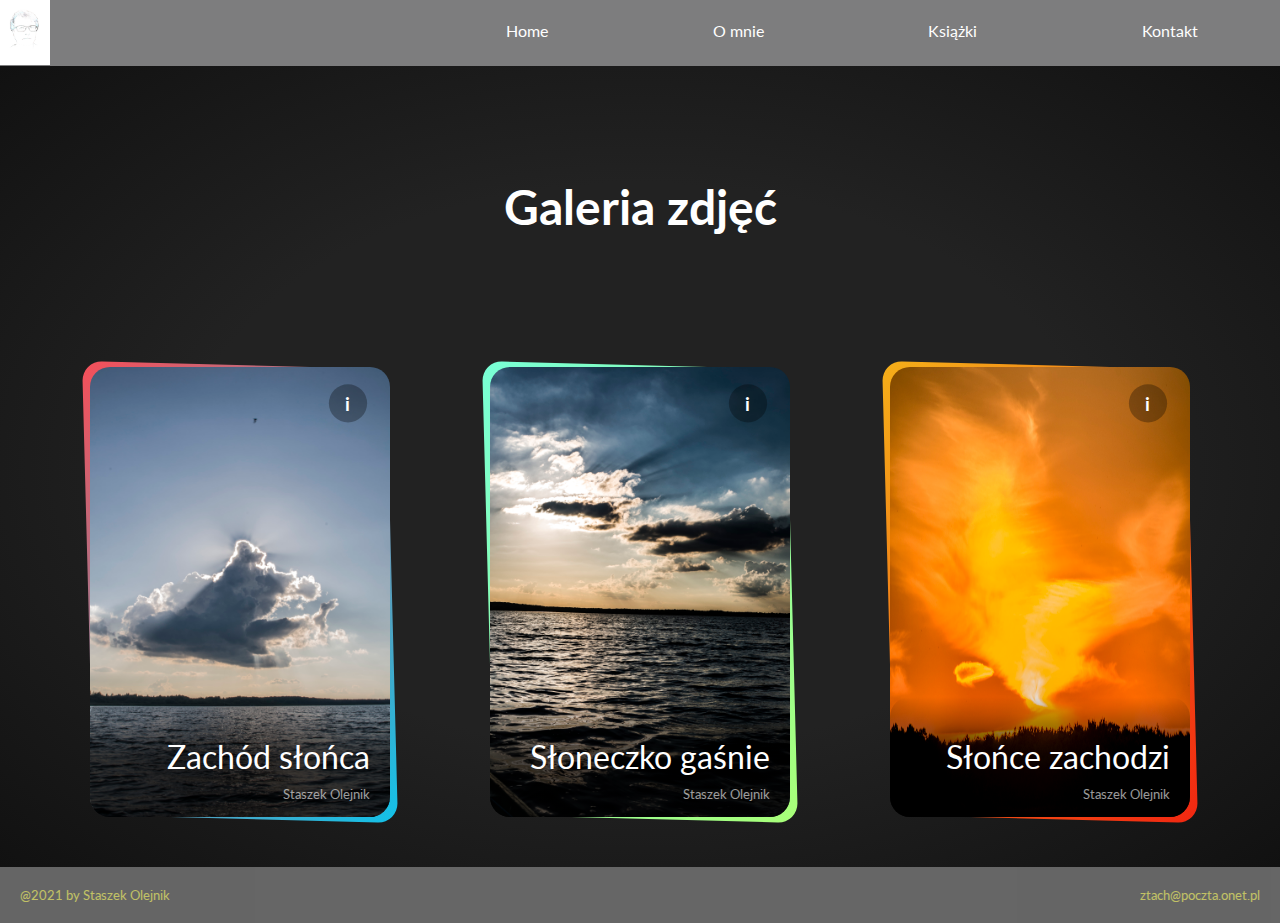
==== index.html @ 5ce07676 "pierwsze wejscie" ====
<!DOCTYPE html>
<html lang="pl">
<head>
    <meta charset="UTF-8">
    <meta name="viewport" content="width=device-width, initial-scale=1.0">
    <meta http-equiv="X-UA-Compatible" content="ie=edge">
    <link href="https://fonts.googleapis.com/css2?family=Lato:wght@400;700;900&display=swap" rel="stylesheet">

    <link rel="stylesheet" href="css/normalize.css">
    <link rel="stylesheet" href="css/style.css">

    <title>O moich książkach</title>
</head>
<body>
    <header class="header header--view" >
        <div class="header__logo">
            <img class="header__logo__img" src="img/staszek.jpg">
        </div>
        <nav class="nav nav--view">
            <ul class="nav__list">
                <li class="nav__list__item">
                    <a class="nav__list__item__link" href="index.html">Home</a>
                </li>
                <li class="nav__list__item">
                    <a class="nav__list__item__link" href="omnie.html">O mnie</a>
                </li>
                <li class="nav__list__item">
                    <a class="nav__list__item__link" href="ksiazki.html">Książki</a>
                        <ul class="subitem">
                            <li class="subitem__item"> 
                                <a class="subitem__link" href="nowosc.html" >Nowość</a> 
                            </li>
                            <li class="subitem__item"> 
                                <a class="subitem__link" href="nobel.html" >Nobel  </a> 
                            </li>
                        </ul>
                </li>
                <li class="nav__list__item">
                    <a class="nav__list__item__link" href="kontakt.html">Kontakt</a>
                </li>
            </ul>
        </nav>
    </header>
    <main>
        
        <article class="galeria">
            <h1 class="galeria__title">Galeria zdjęć</h1>
            <section class="galeria__card">

            <div class="card">
                <div class="card__blur">
                    <div class="card__content">
                        <div class="card__image">
                            <img class="card__img" src="/img/DSC_0005.JPG" alt="" >
                        </div>    
                        <div class="card__title">
                            Zachód słońca
                            <div class="card__author">Staszek Olejnik</div>
                        </div>

                        <div class="card__info">
                            <span class="card__icon">i</span>
                            <h2 class="card__info__title">Opis zdjęć</h2>
                            <p>
                                Wyprawa do nad jezioro "Wytyczno". Zdjęcie robione pod wieczór.
                                Czekamy na zachód słońca.
                            </p>
                        </div>

                    </div>
                </div>
            </div>


            <div class="card">
                <div class="card__blur">
                    <div class="card__content">
                        <div class="card__image">
                            <img class="card__img" src="/img/DSC_0080_1.JPG" alt="" >
                        </div>    
                        <div class="card__title">
                            Słoneczko gaśnie
                            <div class="card__author">Staszek Olejnik</div>
                        </div>

                        <div class="card__info">
                            <span class="card__icon">i</span>
                            <h2 class="card__info__title">Opis zdjęć</h2>
                            <p>
                                Wyprawa do nad jezioro "Wytyczno". Zdjęcie robione pod wieczór.
                                Czekamy na zachód słońca.
                                <br />
                                Słońce już zachodzi i jest za chmurami.
                            </p>
                        </div>
                        
                    </div>
                </div>
            </div>


            <div class="card">
                <div class="card__blur">
                    <div class="card__content">
                        <div class="card__image">
                            <img class="card__img" src="/img/DSC_0444_2.JPG" alt="" >
                        </div>    
                        <div class="card__title">
                            Słońce zachodzi
                            <div class="card__author">Staszek Olejnik</div>
                        </div>

                        <div class="card__info">
                            <span class="card__icon">i</span>
                            <h2 class="card__info__title">Opis zdjęć</h2>
                            <p>
                                Wyprawa do nad jezioro "Wytyczno". Zdjęcie robione pod wieczór.
                                Czekamy na zachód słońca.
                                <br />
                                A tutaj słońce jest za horyzontem!
                                <br />
                                Budzi się Fenix!!!
                            </p>
                        </div>

                        
                    </div>
                </div>
            </div>


            </section>
        </article>

 
    </main>
    <footer class="footer">

        <div class="footer__copyright">
            @2021 by Staszek Olejnik
        </div>
        <div class="footer__email">
            ztach@poczta.onet.pl
        </div>    

    </footer>
</body>
</html>
---- css/style.css ----
body {
  display: -webkit-box;
  display: -ms-flexbox;
  display: flex;
  -webkit-box-orient: vertical;
  -webkit-box-direction: normal;
      -ms-flex-direction: column;
          flex-direction: column;
  -webkit-box-pack: justify;
      -ms-flex-pack: justify;
          justify-content: space-between;
  min-height: 100vh;
  font-family: Lato;
}

header {
  background-color: #7d7d7e;
}

footer {
  background-color: rgba(165, 42, 42, 0.281);
}

.header {
  display: -webkit-box;
  display: -ms-flexbox;
  display: flex;
  -webkit-box-orient: horizontal;
  -webkit-box-direction: normal;
      -ms-flex-direction: row;
          flex-direction: row;
  -webkit-box-pack: justify;
      -ms-flex-pack: justify;
          justify-content: space-between;
  justify-items: center;
}

.header--view {
  color: white;
  height: 66px;
}

.header__logo {
  width: 30%;
}

.header__logo__img {
  width: 50px;
  height: auto;
}

.nav {
  width: 70%;
  display: -webkit-box;
  display: -ms-flexbox;
  display: flex;
  -webkit-box-orient: vertical;
  -webkit-box-direction: normal;
      -ms-flex-direction: column;
          flex-direction: column;
  -webkit-box-pack: center;
      -ms-flex-pack: center;
          justify-content: center;
}

.nav__list {
  display: -webkit-box;
  display: -ms-flexbox;
  display: flex;
  -webkit-box-orient: horizontal;
  -webkit-box-direction: normal;
      -ms-flex-direction: row;
          flex-direction: row;
  -ms-flex-pack: distribute;
      justify-content: space-around;
  justify-items: center;
}

.nav__list__item {
  display: block;
  text-align: center;
  padding: 2% 5%;
  border-bottom: 5px solid #7d7d7e;
  position: relative;
}

.nav__list__item:hover {
  display: block;
  background-color: #adadaf;
  border-bottom: 5px solid #d6d6db;
}

.nav__list__item:hover .subitem {
  visibility: visible;
  opacity: 1;
}

.nav__list__item__link {
  text-decoration: none;
  color: white;
}

/**/
.subitem {
  visibility: hidden;
  position: absolute;
  top: 75%;
  left: 0%;
  z-index: 1000;
  background-color: #7d7d7e;
  line-height: 3;
  -webkit-transition: opacity 0.5s;
  transition: opacity 0.5s;
  opacity: 0;
  -webkit-box-sizing: border-box;
          box-sizing: border-box;
  padding: 0;
}

.subitem__item .subitem__link {
  display: block;
  padding: 5px 60px;
  background-color: #7d7d7e;
  text-align: center;
  -webkit-box-sizing: border-box;
          box-sizing: border-box;
}

.subitem__item .subitem__link:hover {
  -webkit-box-sizing: border-box;
          box-sizing: border-box;
  background-color: #adadaf;
  border-bottom: 5px solid #d6d6db;
}

.subitem__link {
  text-decoration: none;
  color: white;
}

.galeria {
  background: radial-gradient(ellipse at center, #222, #222, #111);
  background-repeat: no-repeat;
  color: white;
  overflow: hidden;
  display: -webkit-box;
  display: -ms-flexbox;
  display: flex;
  -webkit-box-orient: vertical;
  -webkit-box-direction: normal;
      -ms-flex-direction: column;
          flex-direction: column;
  -ms-flex-pack: distribute;
      justify-content: space-around;
  -webkit-box-align: center;
      -ms-flex-align: center;
          align-items: center;
  padding: 50px 0;
}

.galeria__title {
  font-size: 3rem;
  padding: 30px 0 100px;
}

.galeria__card {
  display: -ms-grid;
  display: grid;
  -ms-grid-columns: 1fr 1fr 1fr;
      grid-template-columns: 1fr 1fr 1fr;
  -ms-grid-rows: 1fr;
      grid-template-rows: 1fr;
  -webkit-column-gap: 100px;
          column-gap: 100px;
  row-gap: 100px;
}

.card {
  position: relative;
  z-index: 100;
}

.card::before {
  content: "";
  position: absolute;
  top: -2px;
  left: -2px;
  right: -2px;
  bottom: -2px;
  background-color: white;
  border-radius: 20px;
  -webkit-transform: skew(1.5deg, 1.5deg);
          transform: skew(1.5deg, 1.5deg);
  background: linear-gradient(315deg, #12c2e9, #f64f59);
  z-index: -1;
}

.card__blur::before, .card__blur::after {
  content: "";
  position: absolute;
  top: -2px;
  left: -2px;
  right: -2px;
  bottom: -2px;
  background-color: white;
  border-radius: 20px;
  background: linear-gradient(135deg, red, blue);
  -webkit-filter: blur(30px);
          filter: blur(30px);
  opacity: 0;
  -webkit-transition: 1s;
  transition: 1s;
  z-index: -1;
}

.card__blur::after {
  -webkit-filter: blur(50px);
          filter: blur(50px);
}

.card__blur:hover::before, .card__blur:hover::after {
  opacity: 1;
}

.card__blur:hover .card__blur__img {
  -webkit-filter: grayscale(0) brightness(100%);
          filter: grayscale(0) brightness(100%);
}

.card:nth-child(2)::before {
  background: linear-gradient(315deg, #a8ff78, #78ffd6);
}

.card:nth-child(3)::before {
  background: linear-gradient(315deg, #f12711, #f5af19);
}

.card__content {
  overflow: hidden;
  border-radius: 20px;
  height: 100%;
}

.card__img {
  width: 300px;
  height: 450px;
  display: block;
}

.card__title {
  position: absolute;
  bottom: 0;
  left: 0;
  right: 0;
  text-align: right;
  background-image: -webkit-gradient(linear, left top, left bottom, from(rgba(0, 0, 0, 0)), color-stop(50%, rgba(0, 0, 0, 0.7)));
  background-image: linear-gradient(to bottom, rgba(0, 0, 0, 0), rgba(0, 0, 0, 0.7) 50%);
  padding: 40px 20px 15px;
  font-size: 2rem;
  border-radius: 20px;
}

.card__author {
  font-size: 0.8rem;
  padding: 10px 0 0 0;
  opacity: 0.6;
}

.card__info {
  position: absolute;
  top: 0;
  left: 0;
  right: 0;
  bottom: 0;
  border-radius: 20px;
  background-color: rgba(0, 0, 0, 0.3);
  padding: 10px 20px;
  cursor: help;
  -webkit-clip-path: circle(5% at 86% 8%);
          clip-path: circle(5% at 86% 8%);
  -webkit-transition: background-color 500ms ease-in-out, -webkit-clip-path 500ms ease-in-out;
  transition: background-color 500ms ease-in-out, -webkit-clip-path 500ms ease-in-out;
  transition: background-color 500ms ease-in-out, clip-path 500ms ease-in-out;
  transition: background-color 500ms ease-in-out, clip-path 500ms ease-in-out, -webkit-clip-path 500ms ease-in-out;
}

.card__info:hover {
  background-color: #7878b9;
  -webkit-clip-path: circle(70%);
          clip-path: circle(70%);
}

.card__info:hover .card__icon {
  color: transparent;
}

.card__info p {
  line-height: 1.5;
}

.card__icon {
  position: absolute;
  right: 30px;
  top: 15px;
  font-weight: 700;
  font-size: 1.2rem;
  display: block;
  padding: 10px;
  -webkit-transition: color 500ms;
  transition: color 500ms;
}

.card__info__title {
  font-weight: 600;
  padding: 10px 0 20px;
}

.footer {
  background-color: black;
  color: white;
  padding: 20px;
  display: -webkit-box;
  display: -ms-flexbox;
  display: flex;
  -webkit-box-orient: horizontal;
  -webkit-box-direction: normal;
      -ms-flex-direction: row;
          flex-direction: row;
  -webkit-box-align: center;
      -ms-flex-align: center;
          align-items: center;
  -webkit-box-pack: justify;
      -ms-flex-pack: justify;
          justify-content: space-between;
  opacity: 0.6;
  font-size: 0.8rem;
}

.footer__copyright, .footer__email {
  opacity: 0.6;
  color: yellow;
}
/*# sourceMappingURL=style.css.map */
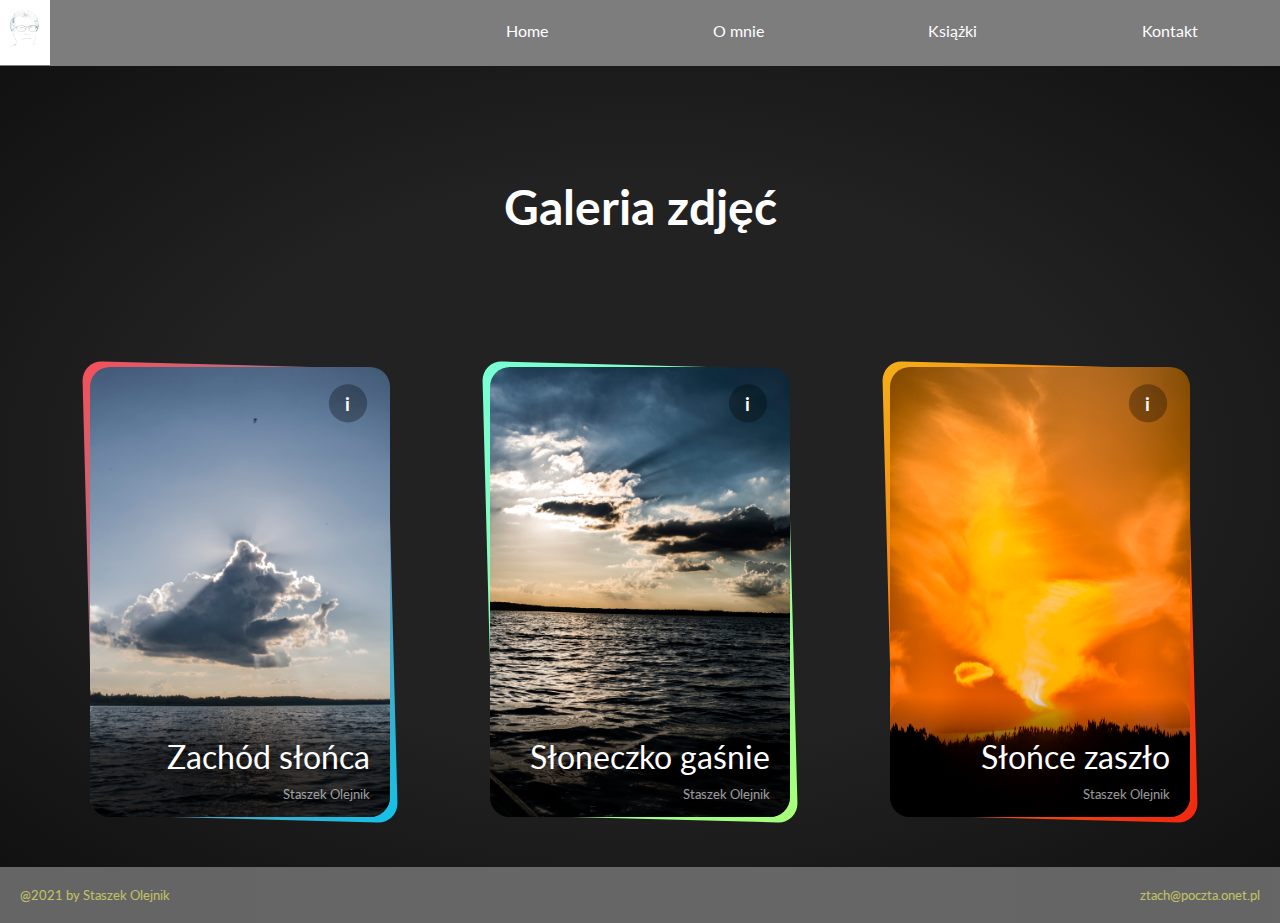
==== commit 8d337cd0: "dodaje navi do pozostalych plikow" ====
--- a/index.html
+++ b/index.html
@@ -6,8 +6,8 @@
     <meta http-equiv="X-UA-Compatible" content="ie=edge">
     <link href="https://fonts.googleapis.com/css2?family=Lato:wght@400;700;900&display=swap" rel="stylesheet">
 
-    <link rel="stylesheet" href="css/normalize.css">
-    <link rel="stylesheet" href="css/style.css">
+    <link rel="stylesheet" href="./css/normalize.css">
+    <link rel="stylesheet" href="./css/style.css">
 
     <title>O moich książkach</title>
 </head>
@@ -28,10 +28,10 @@
                     <a class="nav__list__item__link" href="ksiazki.html">Książki</a>
                         <ul class="subitem">
                             <li class="subitem__item"> 
-                                <a class="subitem__link" href="nowosc.html" >Nowość</a> 
+                                <a class="subitem__item__link" href="nowosc.html" >Nowość</a> 
                             </li>
                             <li class="subitem__item"> 
-                                <a class="subitem__link" href="nobel.html" >Nobel  </a> 
+                                <a class="subitem__item__link" href="nobel.html" >Nobel  </a> 
                             </li>
                         </ul>
                 </li>
@@ -51,7 +51,7 @@
                 <div class="card__blur">
                     <div class="card__content">
                         <div class="card__image">
-                            <img class="card__img" src="/img/DSC_0005.JPG" alt="" >
+                            <img class="card__img" src="./img/DSC_0005.JPG" alt="" >
                         </div>    
                         <div class="card__title">
                             Zachód słońca
@@ -76,7 +76,7 @@
                 <div class="card__blur">
                     <div class="card__content">
                         <div class="card__image">
-                            <img class="card__img" src="/img/DSC_0080_1.JPG" alt="" >
+                            <img class="card__img" src="./img/DSC_0080_1.JPG" alt="" >
                         </div>    
                         <div class="card__title">
                             Słoneczko gaśnie
@@ -103,10 +103,10 @@
                 <div class="card__blur">
                     <div class="card__content">
                         <div class="card__image">
-                            <img class="card__img" src="/img/DSC_0444_2.JPG" alt="" >
+                            <img class="card__img" src="./img/DSC_0444_2.JPG" alt="" >
                         </div>    
                         <div class="card__title">
-                            Słońce zachodzi
+                            Słońce zaszło
                             <div class="card__author">Staszek Olejnik</div>
                         </div>
 
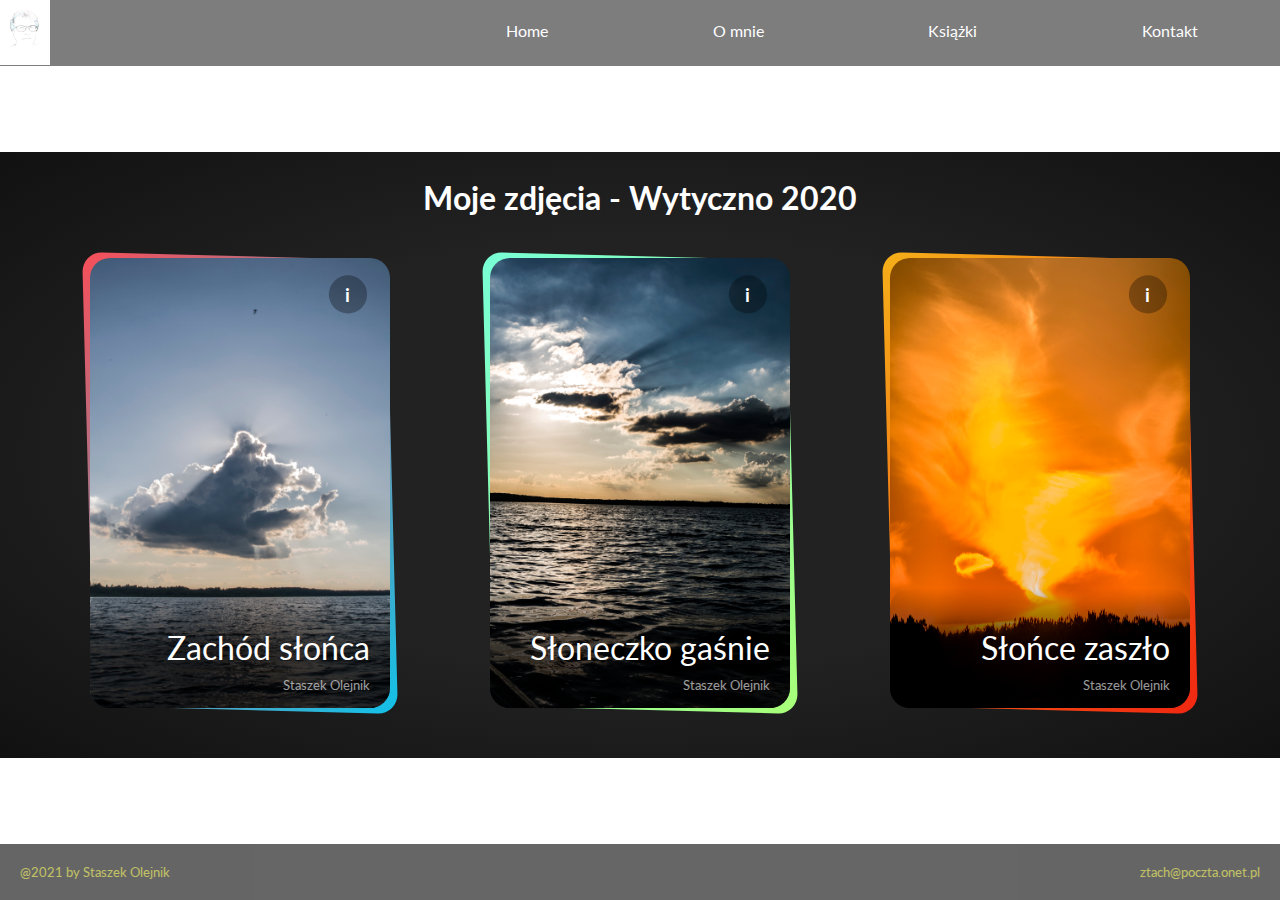
==== commit c15f1906: "proba1" ====
--- a/index.html
+++ b/index.html
@@ -44,7 +44,7 @@
     <main>
         
         <article class="galeria">
-            <h1 class="galeria__title">Galeria zdjęć</h1>
+            <h1 class="galeria__title">Moje zdjęcia - Wytyczno 2020</h1>
             <section class="galeria__card">
 
             <div class="card">
--- a/css/style.css
+++ b/css/style.css
@@ -115,27 +115,29 @@
   -webkit-box-sizing: border-box;
           box-sizing: border-box;
   padding: 0;
-}
-
-.subitem__item .subitem__link {
-  display: block;
-  padding: 5px 60px;
+  display: block;
+}
+
+.subitem__item {
+  display: block;
+}
+
+.subitem__item__link {
+  display: block;
   background-color: #7d7d7e;
   text-align: center;
-  -webkit-box-sizing: border-box;
-          box-sizing: border-box;
-}
-
-.subitem__item .subitem__link:hover {
+  height: 70px;
+  line-height: 70px;
+  padding: 0px 70px;
+  text-decoration: none;
+  color: white;
+}
+
+.subitem__item__link:hover {
   -webkit-box-sizing: border-box;
           box-sizing: border-box;
   background-color: #adadaf;
   border-bottom: 5px solid #d6d6db;
-}
-
-.subitem__link {
-  text-decoration: none;
-  color: white;
 }
 
 .galeria {
@@ -155,21 +157,20 @@
   -webkit-box-align: center;
       -ms-flex-align: center;
           align-items: center;
-  padding: 50px 0;
+  padding-bottom: 50px;
 }
 
 .galeria__title {
-  font-size: 3rem;
-  padding: 30px 0 100px;
+  font-size: 2rem;
+  padding: 5px 0 20px;
 }
 
 .galeria__card {
   display: -ms-grid;
   display: grid;
-  -ms-grid-columns: 1fr 1fr 1fr;
-      grid-template-columns: 1fr 1fr 1fr;
-  -ms-grid-rows: 1fr;
-      grid-template-rows: 1fr;
+  -ms-grid-columns: (1fr)[3];
+      grid-template-columns: repeat(3, 1fr);
+  height: 100%;
   -webkit-column-gap: 100px;
           column-gap: 100px;
   row-gap: 100px;
@@ -178,6 +179,8 @@
 .card {
   position: relative;
   z-index: 100;
+  width: 300px;
+  height: 450px;
 }
 
 .card::before {
@@ -189,10 +192,13 @@
   bottom: -2px;
   background-color: white;
   border-radius: 20px;
-  -webkit-transform: skew(1.5deg, 1.5deg);
-          transform: skew(1.5deg, 1.5deg);
+  transform: skew(1.5deg, 1.5deg);
   background: linear-gradient(315deg, #12c2e9, #f64f59);
   z-index: -1;
+  -webkit-transform: skew(1.5deg, 1.5deg);
+  -moz-transform: skew(1.5deg, 1.5deg);
+  -ms-transform: skew(1.5deg, 1.5deg);
+  -o-transform: skew(1.5deg, 1.5deg);
 }
 
 .card__blur::before, .card__blur::after {
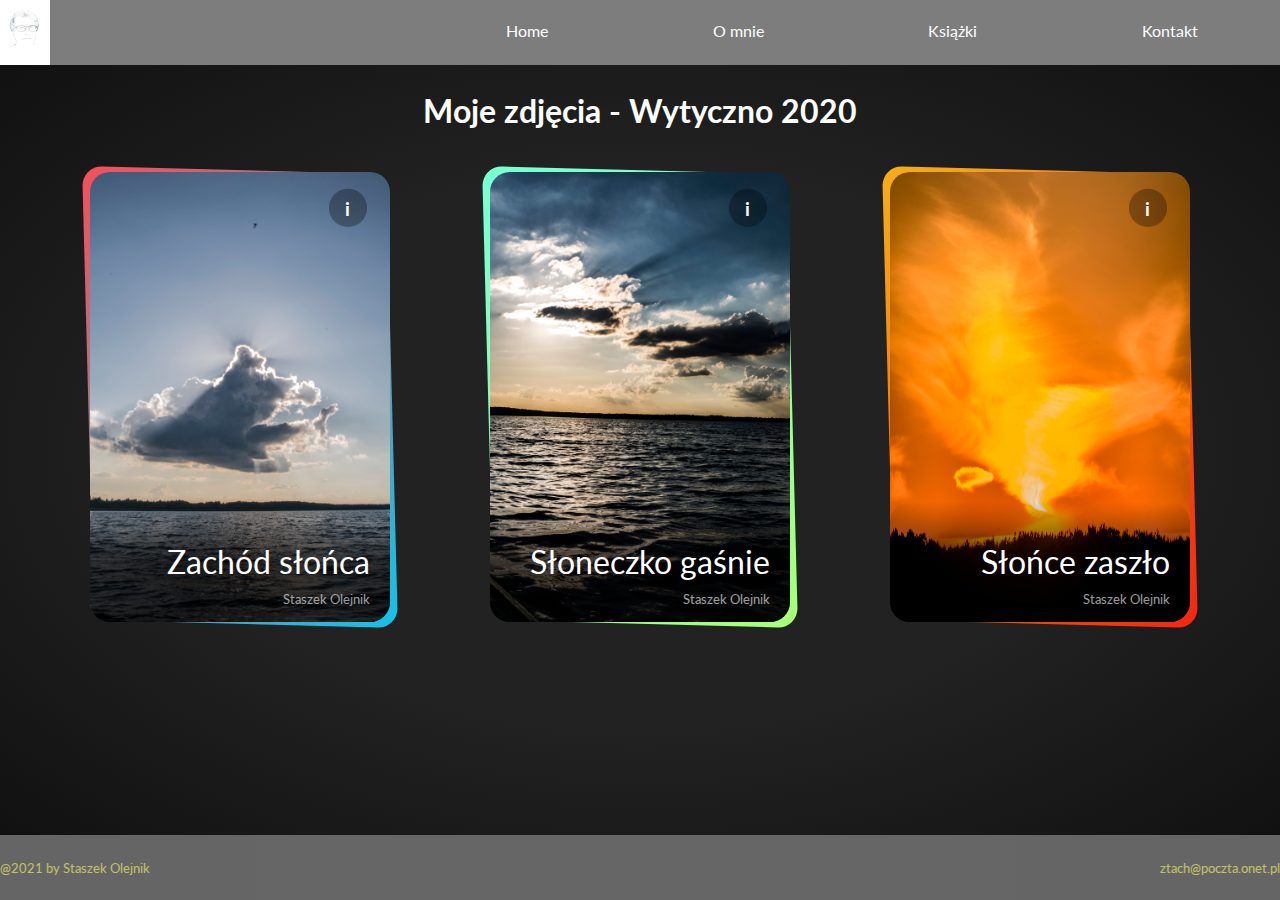
==== commit dc46f671: "na klasach w body" ====
--- a/index.html
+++ b/index.html
@@ -11,7 +11,7 @@
 
     <title>O moich książkach</title>
 </head>
-<body>
+<body class="galery__wrapper" >
     <header class="header header--view" >
         <div class="header__logo">
             <img class="header__logo__img" src="img/staszek.jpg">
@@ -47,93 +47,94 @@
             <h1 class="galeria__title">Moje zdjęcia - Wytyczno 2020</h1>
             <section class="galeria__card">
 
-            <div class="card">
-                <div class="card__blur">
-                    <div class="card__content">
-                        <div class="card__image">
-                            <img class="card__img" src="./img/DSC_0005.JPG" alt="" >
-                        </div>    
-                        <div class="card__title">
-                            Zachód słońca
-                            <div class="card__author">Staszek Olejnik</div>
+                <div class="card">
+                    <div class="card__blur">
+                        <div class="card__content">
+                            <div class="card__image">
+                                <img class="card__img" src="./img/DSC_0005.JPG" alt="" >
+                            </div>    
+                            <div class="card__title">
+                                Zachód słońca
+                                <div class="card__author">Staszek Olejnik</div>
+                            </div>
+
+                            <div class="card__info">
+                                <span class="card__icon">i</span>
+                                <h2 class="card__info__title">Opis zdjęć</h2>
+                                <p>
+                                    Wyprawa do nad jezioro "Wytyczno". Zdjęcie robione pod wieczór.
+                                    Czekamy na zachód słońca.
+                                </p>
+                            </div>
+
                         </div>
-
-                        <div class="card__info">
-                            <span class="card__icon">i</span>
-                            <h2 class="card__info__title">Opis zdjęć</h2>
-                            <p>
-                                Wyprawa do nad jezioro "Wytyczno". Zdjęcie robione pod wieczór.
-                                Czekamy na zachód słońca.
-                            </p>
-                        </div>
-
                     </div>
                 </div>
-            </div>
 
 
-            <div class="card">
-                <div class="card__blur">
-                    <div class="card__content">
-                        <div class="card__image">
-                            <img class="card__img" src="./img/DSC_0080_1.JPG" alt="" >
-                        </div>    
-                        <div class="card__title">
-                            Słoneczko gaśnie
-                            <div class="card__author">Staszek Olejnik</div>
+                <div class="card">
+                    <div class="card__blur">
+                        <div class="card__content">
+                            <div class="card__image">
+                                <img class="card__img" src="./img/DSC_0080_1.JPG" alt="" >
+                            </div>    
+                            <div class="card__title">
+                                Słoneczko gaśnie
+                                <div class="card__author">Staszek Olejnik</div>
+                            </div>
+
+                            <div class="card__info">
+                                <span class="card__icon">i</span>
+                                <h2 class="card__info__title">Opis zdjęć</h2>
+                                <p>
+                                    Wyprawa do nad jezioro "Wytyczno". Zdjęcie robione pod wieczór.
+                                    Czekamy na zachód słońca.
+                                    <br />
+                                    Słońce już zachodzi i jest za chmurami.
+                                </p>
+                            </div>
+                            
                         </div>
-
-                        <div class="card__info">
-                            <span class="card__icon">i</span>
-                            <h2 class="card__info__title">Opis zdjęć</h2>
-                            <p>
-                                Wyprawa do nad jezioro "Wytyczno". Zdjęcie robione pod wieczór.
-                                Czekamy na zachód słońca.
-                                <br />
-                                Słońce już zachodzi i jest za chmurami.
-                            </p>
-                        </div>
-                        
                     </div>
                 </div>
-            </div>
 
 
-            <div class="card">
-                <div class="card__blur">
-                    <div class="card__content">
-                        <div class="card__image">
-                            <img class="card__img" src="./img/DSC_0444_2.JPG" alt="" >
-                        </div>    
-                        <div class="card__title">
-                            Słońce zaszło
-                            <div class="card__author">Staszek Olejnik</div>
+                <div class="card">
+                    <div class="card__blur">
+                        <div class="card__content">
+                            <div class="card__image">
+                                <img class="card__img" src="./img/DSC_0444_2.JPG" alt="" >
+                            </div>    
+                            <div class="card__title">
+                                Słońce zaszło
+                                <div class="card__author">Staszek Olejnik</div>
+                            </div>
+
+                            <div class="card__info">
+                                <span class="card__icon">i</span>
+                                <h2 class="card__info__title">Opis zdjęć</h2>
+                                <p>
+                                    Wyprawa do nad jezioro "Wytyczno". Zdjęcie robione pod wieczór.
+                                    Czekamy na zachód słońca.
+                                    <br />
+                                    A tutaj słońce jest za horyzontem!
+                                    <br />
+                                    Budzi się Fenix!!!
+                                </p>
+                            </div>
+
+                            
                         </div>
+                    </div>
 
-                        <div class="card__info">
-                            <span class="card__icon">i</span>
-                            <h2 class="card__info__title">Opis zdjęć</h2>
-                            <p>
-                                Wyprawa do nad jezioro "Wytyczno". Zdjęcie robione pod wieczór.
-                                Czekamy na zachód słońca.
-                                <br />
-                                A tutaj słońce jest za horyzontem!
-                                <br />
-                                Budzi się Fenix!!!
-                            </p>
-                        </div>
-
-                        
-                    </div>
                 </div>
-            </div>
 
 
             </section>
         </article>
-
  
     </main>
+
     <footer class="footer">
 
         <div class="footer__copyright">
--- a/css/style.css
+++ b/css/style.css
@@ -9,16 +9,32 @@
   -webkit-box-pack: justify;
       -ms-flex-pack: justify;
           justify-content: space-between;
+  font-family: Lato;
+}
+
+.galery__wrapper {
+  height: 100vh;
+}
+
+.ksiazki__wrapper {
   min-height: 100vh;
-  font-family: Lato;
 }
 
 header {
   background-color: #7d7d7e;
+  height: 65px;
+}
+
+main {
+  display: block;
+  -webkit-box-flex: 1;
+      -ms-flex: 1;
+          flex: 1;
 }
 
 footer {
   background-color: rgba(165, 42, 42, 0.281);
+  height: 65px;
 }
 
 .header {
@@ -37,7 +53,6 @@
 
 .header--view {
   color: white;
-  height: 66px;
 }
 
 .header__logo {
@@ -142,7 +157,7 @@
 
 .galeria {
   background: radial-gradient(ellipse at center, #222, #222, #111);
-  background-repeat: no-repeat;
+  background-repeat: repeat;
   color: white;
   overflow: hidden;
   display: -webkit-box;
@@ -152,12 +167,15 @@
   -webkit-box-direction: normal;
       -ms-flex-direction: column;
           flex-direction: column;
-  -ms-flex-pack: distribute;
-      justify-content: space-around;
+  -webkit-box-pack: justify;
+      -ms-flex-pack: justify;
+          justify-content: space-between;
+  -ms-flex-line-pack: center;
+      align-content: center;
   -webkit-box-align: center;
       -ms-flex-align: center;
           align-items: center;
-  padding-bottom: 50px;
+  height: 100%;
 }
 
 .galeria__title {
@@ -171,9 +189,7 @@
   -ms-grid-columns: (1fr)[3];
       grid-template-columns: repeat(3, 1fr);
   height: 100%;
-  -webkit-column-gap: 100px;
-          column-gap: 100px;
-  row-gap: 100px;
+  gap: 100px;
 }
 
 .card {
@@ -324,7 +340,6 @@
 .footer {
   background-color: black;
   color: white;
-  padding: 20px;
   display: -webkit-box;
   display: -ms-flexbox;
   display: flex;
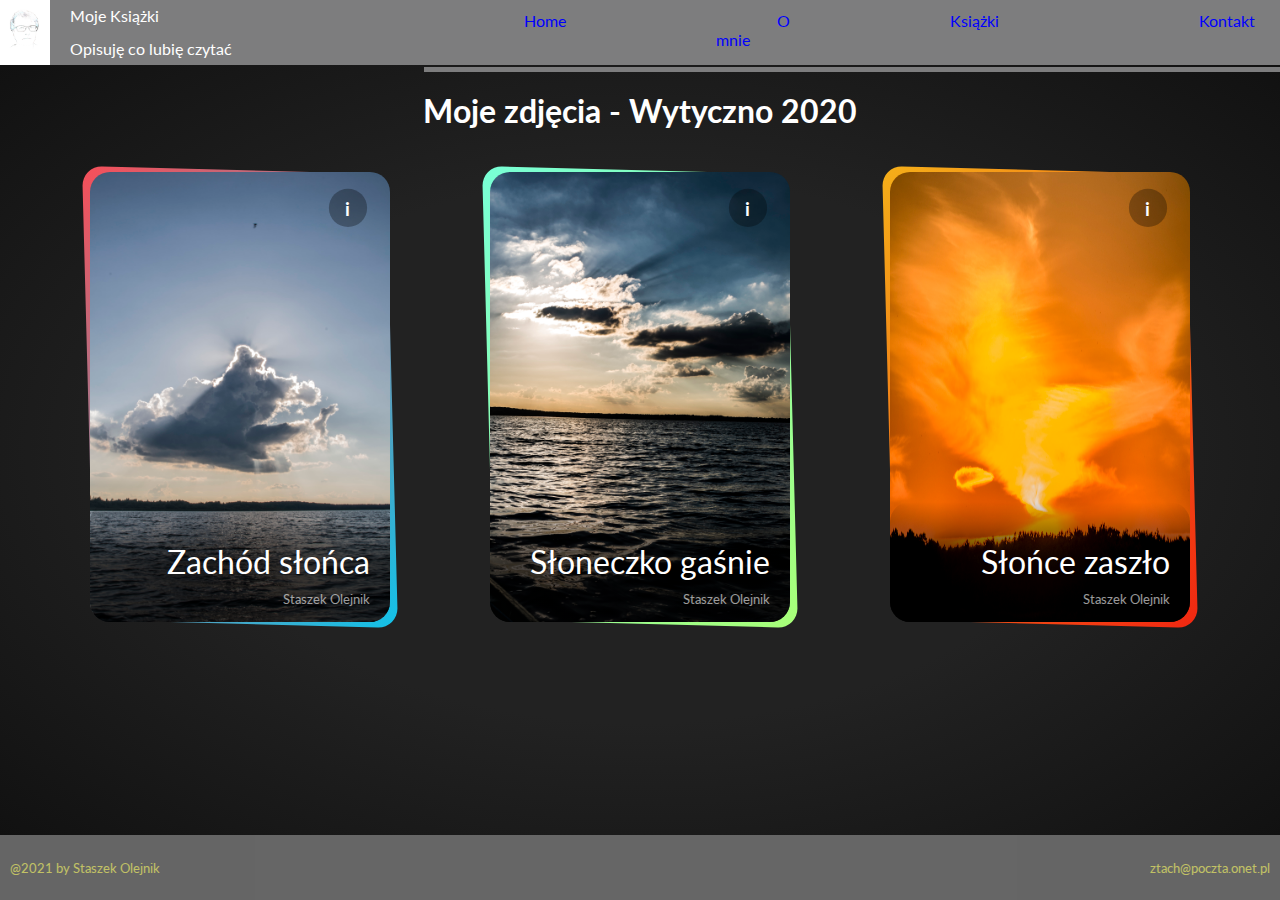
==== commit 1597c01f: "poprawa navi i str index" ====
--- a/index.html
+++ b/index.html
@@ -6,7 +6,6 @@
     <meta http-equiv="X-UA-Compatible" content="ie=edge">
     <link href="https://fonts.googleapis.com/css2?family=Lato:wght@400;700;900&display=swap" rel="stylesheet">
 
-    <link rel="stylesheet" href="./css/normalize.css">
     <link rel="stylesheet" href="./css/style.css">
 
     <title>O moich książkach</title>
@@ -15,6 +14,10 @@
     <header class="header header--view" >
         <div class="header__logo">
             <img class="header__logo__img" src="img/staszek.jpg">
+            <div class="header__logo__text">
+                <p>Moje Książki</p>
+                <p>Opisuję co lubię czytać</p>
+            </div>
         </div>
         <nav class="nav nav--view">
             <ul class="nav__list">
--- a/css/style.css
+++ b/css/style.css
@@ -14,10 +14,14 @@
 
 .galery__wrapper {
   height: 100vh;
+  padding: 0;
+  margin: 0;
 }
 
 .ksiazki__wrapper {
   min-height: 100vh;
+  padding: 0;
+  margin: 0;
 }
 
 header {
@@ -57,6 +61,31 @@
 
 .header__logo {
   width: 30%;
+  display: -webkit-box;
+  display: -ms-flexbox;
+  display: flex;
+  -webkit-box-pack: start;
+      -ms-flex-pack: start;
+          justify-content: flex-start;
+  -ms-flex-line-pack: center;
+      align-content: center;
+  padding: 0 20px 0 0;
+  line-height: 0.7;
+}
+
+.header__logo__text {
+  padding: 0px 20px;
+  display: -webkit-box;
+  display: -ms-flexbox;
+  display: flex;
+  -webkit-box-orient: vertical;
+  -webkit-box-direction: normal;
+      -ms-flex-direction: column;
+          flex-direction: column;
+  -webkit-box-pack: space-evenly;
+      -ms-flex-pack: space-evenly;
+          justify-content: space-evenly;
+  line-height: 0.02;
 }
 
 .header__logo__img {
@@ -94,7 +123,7 @@
 .nav__list__item {
   display: block;
   text-align: center;
-  padding: 2% 5%;
+  padding: 18px 50px;
   border-bottom: 5px solid #7d7d7e;
   position: relative;
 }
@@ -113,14 +142,24 @@
 .nav__list__item__link {
   text-decoration: none;
   color: white;
+  padding: 15px 50px;
+}
+
+.nav__list__item__link:link {
+  color: blue;
+}
+
+.nav__list__item__link:active {
+  color: lime;
 }
 
 /**/
 .subitem {
   visibility: hidden;
   position: absolute;
-  top: 75%;
-  left: 0%;
+  top: 110%;
+  left: 20px;
+  right: -20px;
   z-index: 1000;
   background-color: #7d7d7e;
   line-height: 3;
@@ -130,6 +169,7 @@
   -webkit-box-sizing: border-box;
           box-sizing: border-box;
   padding: 0;
+  margin: 0;
   display: block;
 }
 
@@ -360,5 +400,6 @@
 .footer__copyright, .footer__email {
   opacity: 0.6;
   color: yellow;
+  padding: 0 10px;
 }
 /*# sourceMappingURL=style.css.map */